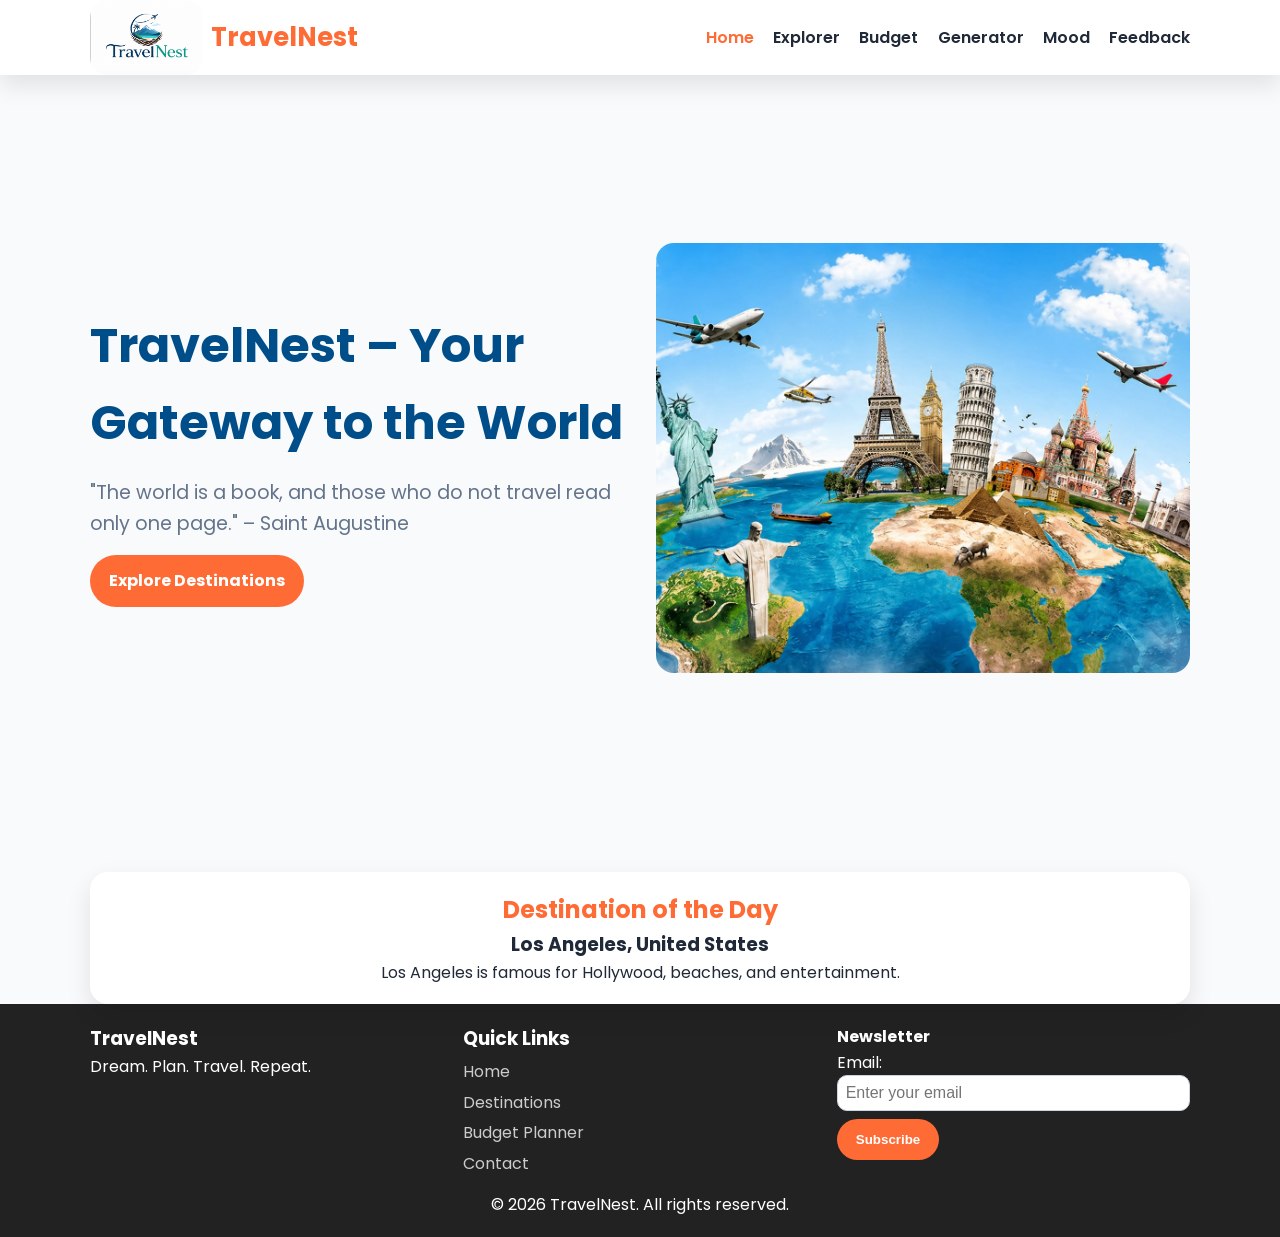
==== index.html @ a95e6a81 "Add files via upload" ====
<!DOCTYPE html>
<html lang="en">
<head>
  <meta charset="UTF-8">
  <link rel="icon" href="favicon.ico">
  <link rel="manifest" href="manifest.json">
  <link rel="preconnect" href="https://fonts.googleapis.com">

  <link
    href="https://fonts.googleapis.com/css2?family=Poppins:wght@400;600;700&display=swap"
    rel="stylesheet"
  >

  <meta name="description" content="TravelNest travel planning website">
  <meta name="viewport" content="width=device-width, initial-scale=1.0">

  <title>TravelNest | Home</title>

  <link rel="stylesheet" href="css/style.css">
  <link rel="stylesheet" href="css/home.css">
</head>

<body>
  <header>
    <nav class="navbar container">
      <a href="index.html" class="logo">
        <img src="images/logo.png" alt="TravelNest Logo">
        <span>TravelNest</span>
      </a>

      <ul class="nav-links">
        <li><a class="active" href="index.html">Home</a></li>
        <li><a href="explorer.html">Explorer</a></li>
        <li><a href="budget.html">Budget</a></li>
        <li><a href="generator.html">Generator</a></li>
        <li><a href="mood.html">Mood</a></li>
        <li><a href="feedback.html">Feedback</a></li>
      </ul>

      <div class="hamburger">
        <span></span>
        <span></span>
        <span></span>
      </div>
    </nav>
  </header>

  <main>
    <section class="hero container">
      <div class="hero-text">
        <h1>TravelNest – Your Gateway to the World</h1>
        <p id="quote">Loading travel quote...</p>
        <a href="explorer.html" class="btn">Explore Destinations</a>
      </div>

      <div class="hero-image">
        <img src="images/index_image.jpeg" alt="Travel destination">
      </div>
    </section>

    <section class="container reveal">
      <div class="card day-card">
        <h2>Destination of the Day</h2>
        <h3 id="dayDestination">Loading...</h3>
        <p id="dayDescription"></p>
      </div>
    </section>
  </main>

  <footer>
    <div class="container footer-grid">
      <div>
        <h3>TravelNest</h3>
        <p>Dream. Plan. Travel. Repeat.</p>
      </div>

      <div>
        <h3>Quick Links</h3>

        <ul class="footer-links">
          <li><a href="index.html">Home</a></li>
          <li><a href="explorer.html">Destinations</a></li>
          <li><a href="budget.html">Budget Planner</a></li>
          <li><a href="feedback.html">Contact</a></li>
        </ul>
      </div>

      <div>
        <h4>Newsletter</h4>

        <form id="newsletterForm">
          <label for="newsletterEmail">Email:</label>
          <input
            type="email"
            id="newsletterEmail"
            placeholder="Enter your email"
            required
          >

          <button type="submit" class="btn">
            Subscribe
          </button>
        </form>

        <p id="newsletterMsg" class="message"></p>
      </div>
    </div>

    <p style="text-align:center; margin-top:10px;">
      © 2026 TravelNest. All rights reserved.
    </p>
  </footer>

  <script src="js/data.js"></script>
  <script src="js/main.js"></script>
  <script src="js/home.js"></script>
</body>
</html>
---- css/style.css ----
:root {
  --primary: #ff6b35;
  --secondary: #004e89;
  --dark: #1f2937;
  --light: #f8fafc;
  --muted: #64748b;
  --card: #ffffff;
  --radius: 18px;
  --shadow: 0 10px 25px rgba(0,0,0,0.1);
}

* {
  margin: 0;
  padding: 0;
  box-sizing: border-box;
}

body {
  font-family: 'Poppins', Arial, sans-serif;
  background: var(--light);
  color: var(--dark);
  line-height: 1.6;
  min-height: 100vh;
  display: flex;
  flex-direction: column;
}

a {
  text-decoration: none;
  color: inherit;
}

img {
  max-width: 100%;
  display: block;
  border-radius: var(--radius);
}

.container {
  width: min(1100px, 92%);
  margin: auto;
}

header {
  background: white;
  box-shadow: var(--shadow);
  position: sticky;
  top: 0;
  z-index: 1000;
}

.navbar {
  min-height: 70px;
  display: flex;
  align-items: center;
  justify-content: space-between;
}

.logo {
  display: inline-flex;
  align-items: center;
  gap: 8px;
  color: var(--primary);
  font-size: 1.6rem;
  font-weight: bold;
}

.logo img {
  height: 75px;
  width: auto;
}

.nav-links {
  display: flex;
  gap: 1.2rem;
  list-style: none;
}

.nav-links a {
  font-weight: 600;
}

.nav-links a:hover,
.nav-links a.active {
  color: var(--primary);
}

.hamburger {
  display: none;
  flex-direction: column;
  gap: 5px;
  cursor: pointer;
}

.hamburger span {
  width: 28px;
  height: 3px;
  background: var(--dark);
  transition: 0.3s;
}

.page-title {
  padding: 3rem 0 1rem;
  text-align: center;
}

.page-title h1 {
  font-size: 2.4rem;
  color: var(--secondary);
}

.btn {
  display: inline-block;
  padding: 0.8rem 1.2rem;
  border: none;
  background: var(--primary);
  color: white;
  border-radius: 999px;
  font-weight: bold;
  cursor: pointer;
  transition: 0.3s;
}

.btn:hover {
  background: #fb4402;
}

.card {
  background: var(--card);
  border-radius: var(--radius);
  padding: 1.2rem;
  box-shadow: var(--shadow);
}

.grid {
  display: grid;
  gap: 1.5rem;
}

.form-control {
  display: flex;
  flex-direction: column;
  margin-bottom: 1rem;
}

input,
select,
textarea {
  padding: 0.8rem;
  border: 1px solid #cbd5e1;
  border-radius: 10px;
  font-size: 1rem;
}

textarea {
  min-height: 130px;
}

footer {
  background: #222;
  color: #fff;
  padding: 20px 0;
  margin-top: auto;
}

.footer-grid {
  display: grid;
  grid-template-columns: repeat(auto-fit, minmax(200px, 1fr));
  gap: 20px;
}

.footer-links {
  list-style: none;
  padding: 0;
}

.footer-links li {
  margin: 5px 0;
}

.footer-links a {
  color: #ccc;
  text-decoration: none;
}

.footer-links a:hover {
  color: #fff;
}

footer input,
.newsletter input {
  padding: 8px;
  width: 100%;
  margin-bottom: 8px;
}

.newsletter {
  display: flex;
  gap: 0.5rem;
}

.newsletter input {
  flex: 1;
}

.reveal {
  opacity: 0;
  transform: translateY(30px);
  transition: 0.6s;
}

.reveal.show {
  opacity: 1;
  transform: translateY(0);
}

.message {
  margin-top: 1rem;
  color: var(--primary);
  font-weight: bold;
}

.delete-btn {
  background: #d9534f;
  padding: 6px 12px;
  font-size: 0.85rem;
}


/* Mobile Responsive layout */

@media (max-width: 800px) {
  .hamburger {
    display: flex;
  }

  .nav-links {
    position: absolute;
    top: 70px;
    right: -100%;
    width: 100%;
    background: white;
    flex-direction: column;
    text-align: center;
    padding: 1.5rem;
    transition: 0.3s;
  }

  .nav-links.open {
    right: 0;
  }

  .footer-grid {
    grid-template-columns: 1fr;
  }

  .newsletter {
    flex-direction: column;
  }
}
---- css/home.css ----
.hero {
  min-height: 85vh;
  display: grid;
  grid-template-columns: 1fr 1fr;
  align-items: center;
  gap: 2rem;
}

.hero h1 {
  font-size: 3rem;
  color: var(--secondary);
}

.hero p {
  margin: 1rem 0;
  color: var(--muted);
  font-size: 1.2rem;
}

.hero-image img {
  height: 430px;
  width: 100%;
  object-fit: cover;
}

.day-card {
  text-align: center;
  margin-top: 2rem;
}

.day-card h2 {
  color: var(--primary);
}

@media (max-width: 800px) {
  .hero {
    grid-template-columns: 1fr;
    padding-top: 2rem;
  }

  .hero h1 {
    font-size: 2.2rem;
  }
}
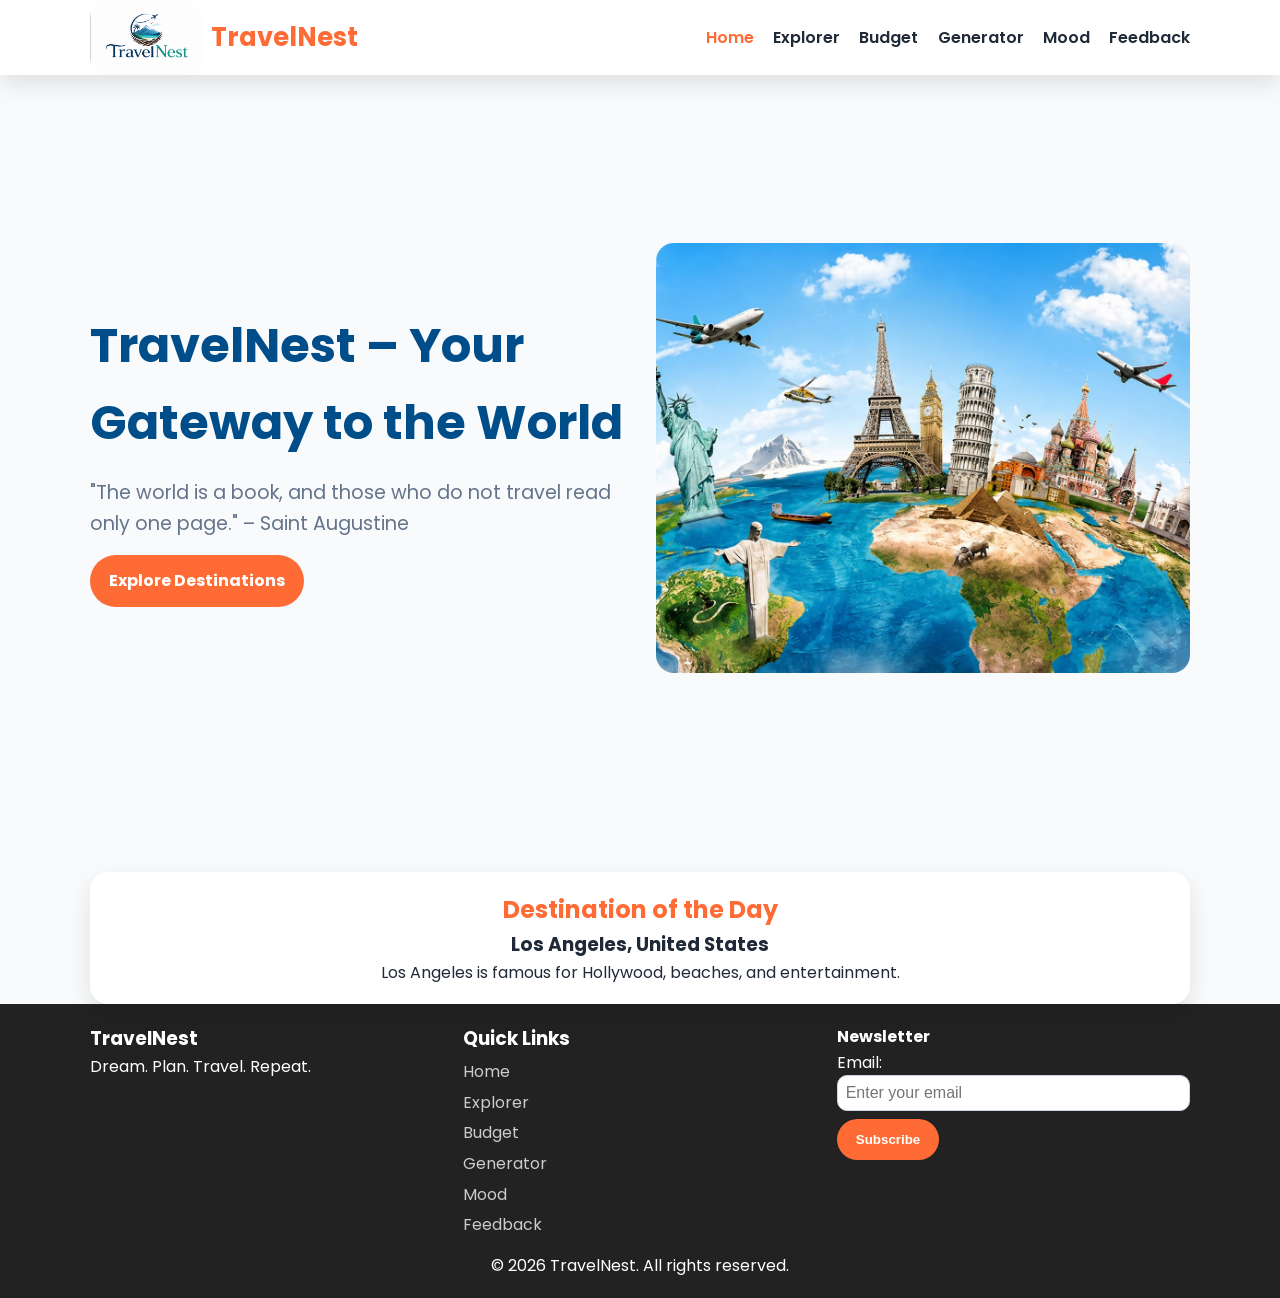
==== commit d893b194: "Update index.html" ====
--- a/index.html
+++ b/index.html
@@ -78,10 +78,12 @@
         <h3>Quick Links</h3>
 
         <ul class="footer-links">
-          <li><a href="index.html">Home</a></li>
-          <li><a href="explorer.html">Destinations</a></li>
-          <li><a href="budget.html">Budget Planner</a></li>
-          <li><a href="feedback.html">Contact</a></li>
+        <li><a class="active" href="index.html">Home</a></li>
+        <li><a href="explorer.html">Explorer</a></li>
+        <li><a href="budget.html">Budget</a></li>
+        <li><a href="generator.html">Generator</a></li>
+        <li><a href="mood.html">Mood</a></li>
+        <li><a href="feedback.html">Feedback</a></li>
         </ul>
       </div>
 
